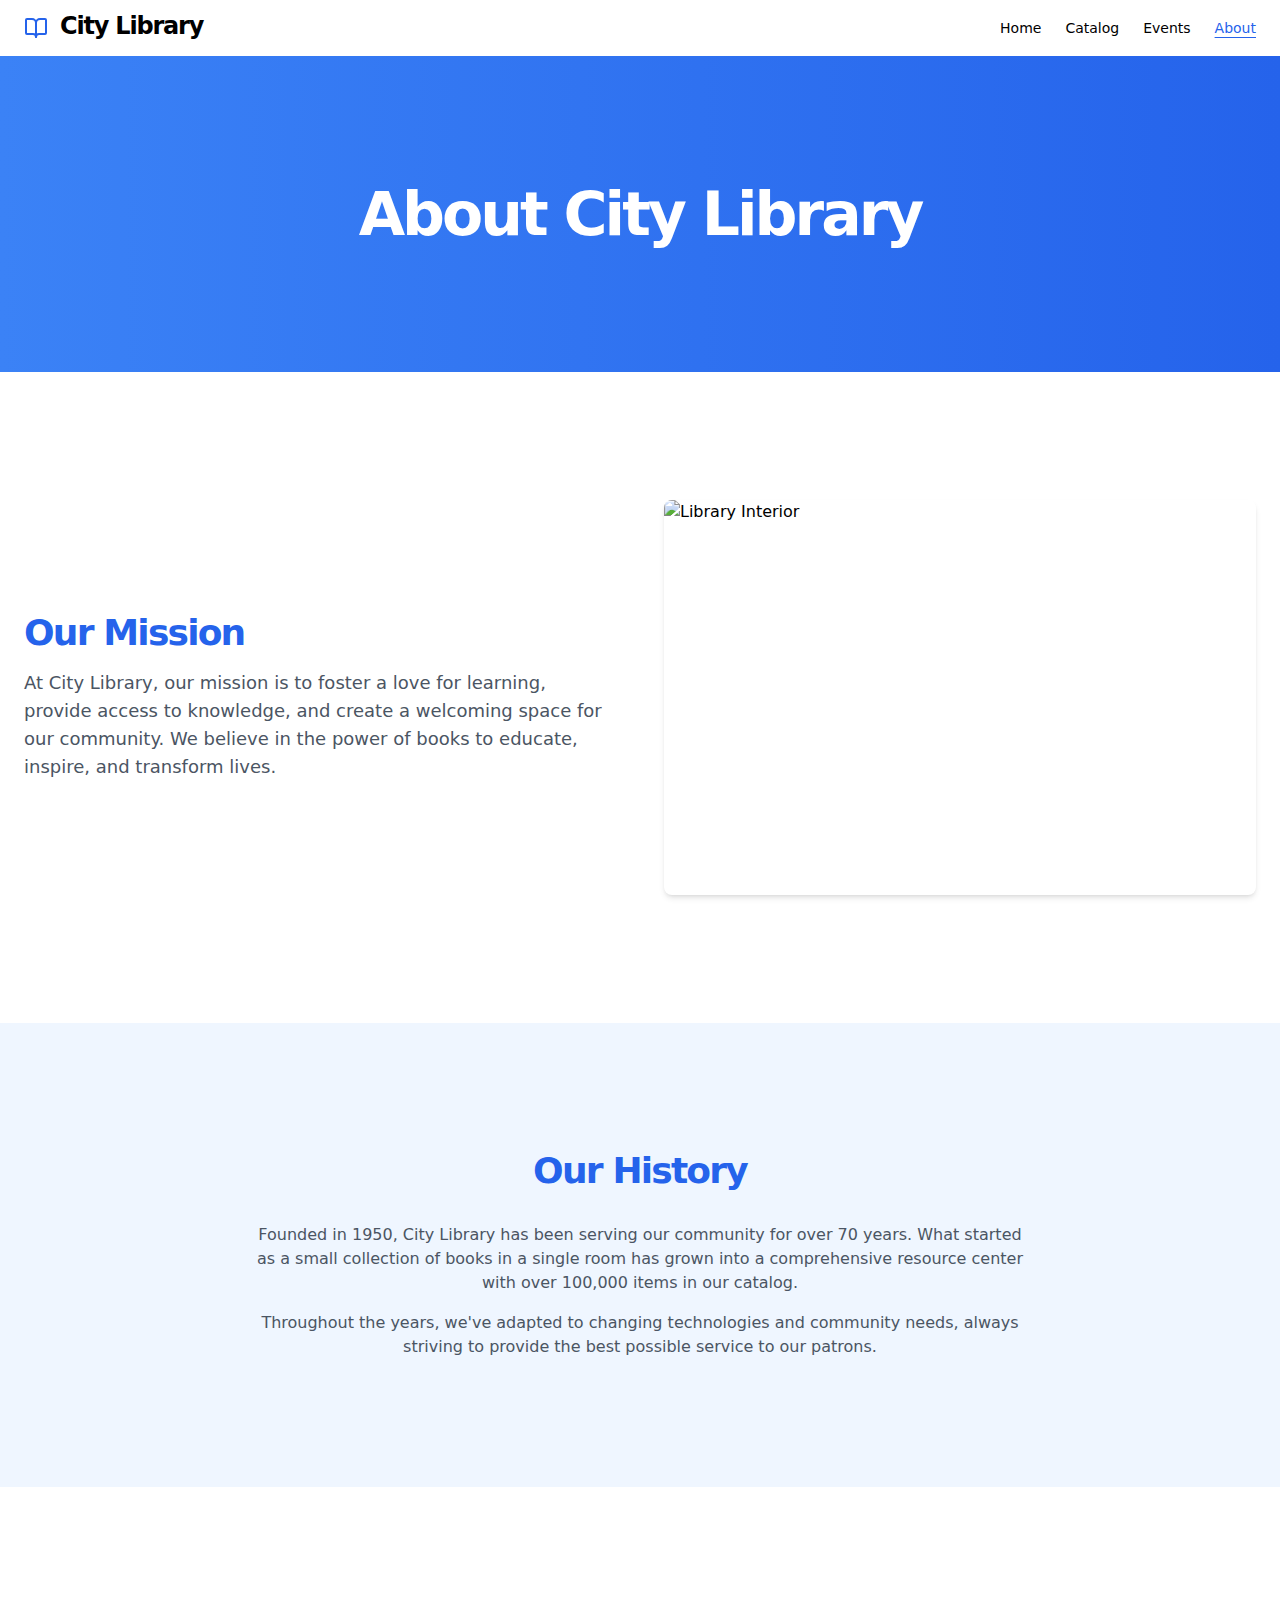
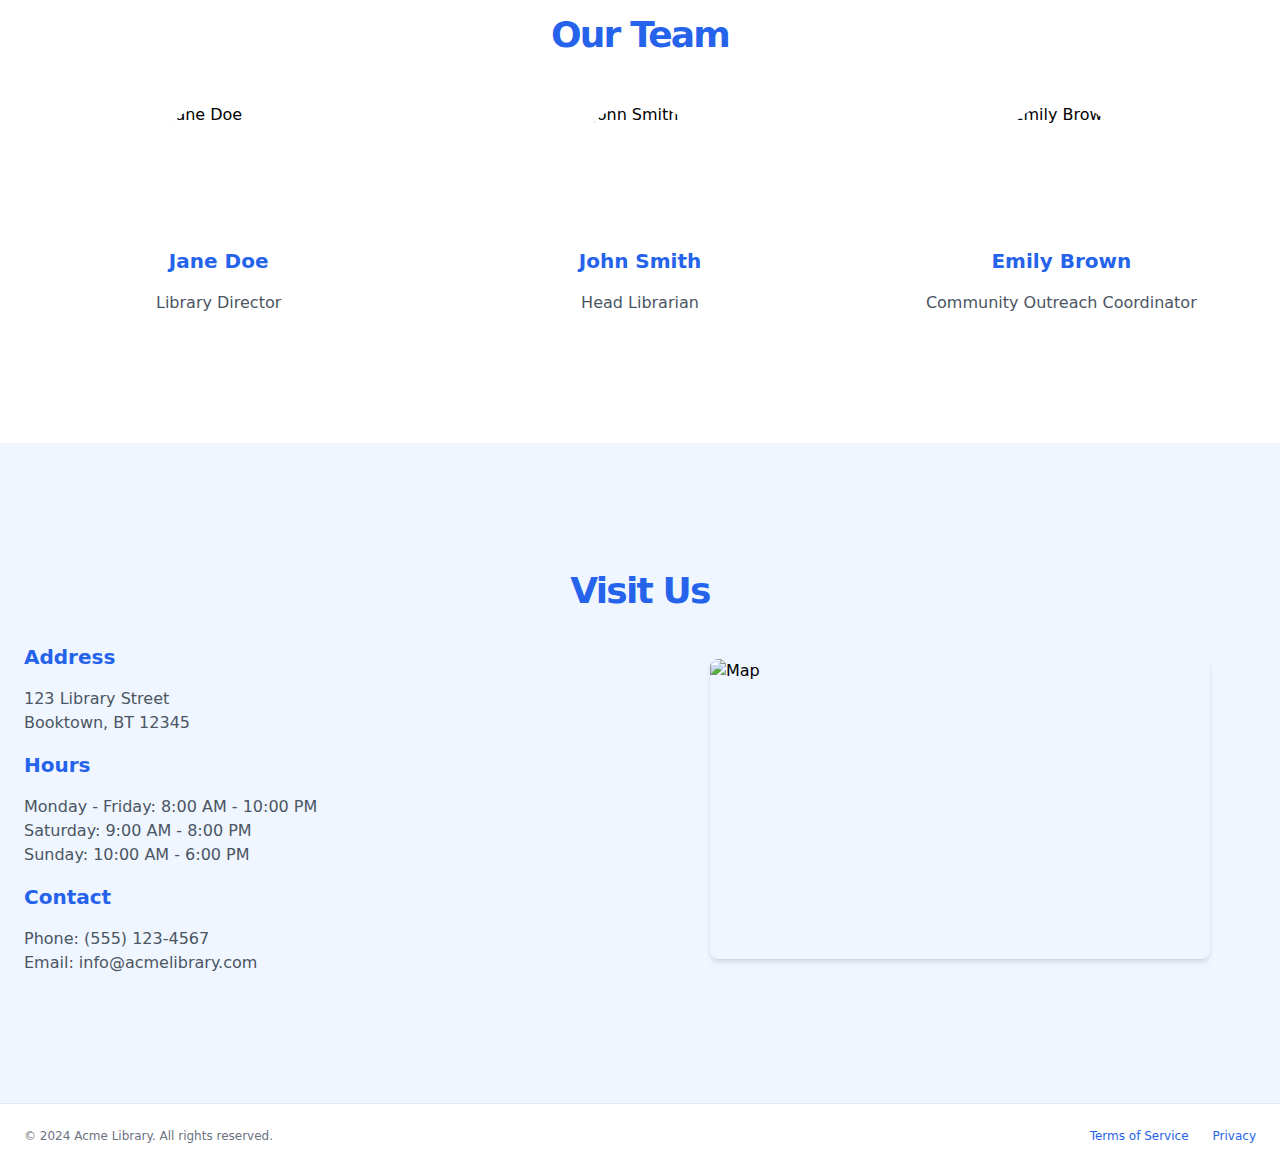
==== about.html @ 74dc0967 "Pages Almost fully functional" ====
<!DOCTYPE html>
<html lang="en">
<head>
    <meta charset="UTF-8">
    <meta name="viewport" content="width=device-width, initial-scale=1.0">
    <title>About City Library</title>
    <script src="js/tailwind.js"></script>
    <link rel="stylesheet" href="css/tailwind.min.css">
    <script src="js/lucide.min.js"></script>
</head>
<body class="flex flex-col min-h-screen bg-gray-50">
    <header class="px-4 lg:px-6 h-14 flex items-center bg-white shadow-sm">
        <a href="index.html" class="flex items-center justify-center">
            <i data-lucide="book-open" class="h-6 w-6 text-blue-600"></i>
            <span class="text-2xl font-bold tracking-tighter sm:text-2xl ml-3 -mt-1">City Library</span>
        </a>
        <nav class="ml-auto flex gap-4 sm:gap-6">
            <a href="index.html" class="text-sm font-medium hover:text-blue-600 hover:underline underline-offset-4">Home</a>
            <a href="catalog.html" class="text-sm font-medium hover:text-blue-600 hover:underline underline-offset-4">Catalog</a>
            <a href="events" class="text-sm font-medium hover:text-blue-600 hover:underline underline-offset-4">Events</a>
            <a href="about.html" class="text-sm font-medium text-blue-600 underline underline-offset-4">About</a>
        </nav>
    </header>
    <main class="flex-1">
        <section class="w-full py-12 md:py-24 lg:py-32 bg-gradient-to-r from-blue-500 to-blue-600">
            <div class="container px-4 md:px-6 mx-auto">
                <h1 class="text-3xl font-bold tracking-tighter sm:text-5xl xl:text-6xl/none text-white text-center">
                    About City Library
                </h1>
            </div>
        </section>
        <section class="w-full py-12 md:py-24 lg:py-32 bg-white">
            <div class="container px-4 md:px-6 mx-auto">
                <div class="grid gap-6 lg:grid-cols-2 lg:gap-12 items-center">
                    <div class="space-y-4">
                        <h2 class="text-3xl font-bold tracking-tighter sm:text-4xl text-blue-600">Our Mission</h2>
                        <p class="text-gray-600 text-lg">
                            At City Library, our mission is to foster a love for learning, provide access to knowledge, and create a welcoming space for our community. We believe in the power of books to educate, inspire, and transform lives.
                        </p>
                    </div>
                    <div class="flex justify-center">
                        <img src="/placeholder.svg?height=400&width=600" alt="Library Interior" class="rounded-lg shadow-md object-cover" width="600" height="400">
                    </div>
                </div>
            </div>
        </section>
        <section class="w-full py-12 md:py-24 lg:py-32 bg-blue-50">
            <div class="container px-4 md:px-6 mx-auto">
                <h2 class="text-3xl font-bold tracking-tighter sm:text-4xl text-blue-600 text-center mb-8">Our History</h2>
                <div class="space-y-4 max-w-3xl mx-auto text-center">
                    <p class="text-gray-600">
                        Founded in 1950, City Library has been serving our community for over 70 years. What started as a small collection of books in a single room has grown into a comprehensive resource center with over 100,000 items in our catalog.
                    </p>
                    <p class="text-gray-600">
                        Throughout the years, we've adapted to changing technologies and community needs, always striving to provide the best possible service to our patrons.
                    </p>
                </div>
            </div>
        </section>
        <section class="w-full py-12 md:py-24 lg:py-32 bg-white">
            <div class="container px-4 md:px-6 mx-auto">
                <h2 class="text-3xl font-bold tracking-tighter sm:text-4xl text-blue-600 text-center mb-12">Our Team</h2>
                <div class="grid gap-8 md:grid-cols-2 lg:grid-cols-3">
                    <div class="flex flex-col items-center space-y-4">
                        <img src="/placeholder.svg?height=150&width=150" alt="Jane Doe" class="w-32 h-32 rounded-full object-cover">
                        <h3 class="text-xl font-semibold text-blue-600">Jane Doe</h3>
                        <p class="text-gray-600">Library Director</p>
                    </div>
                    <div class="flex flex-col items-center space-y-4">
                        <img src="/placeholder.svg?height=150&width=150" alt="John Smith" class="w-32 h-32 rounded-full object-cover">
                        <h3 class="text-xl font-semibold text-blue-600">John Smith</h3>
                        <p class="text-gray-600">Head Librarian</p>
                    </div>
                    <div class="flex flex-col items-center space-y-4">
                        <img src="/placeholder.svg?height=150&width=150" alt="Emily Brown" class="w-32 h-32 rounded-full object-cover">
                        <h3 class="text-xl font-semibold text-blue-600">Emily Brown</h3>
                        <p class="text-gray-600">Community Outreach Coordinator</p>
                    </div>
                </div>
            </div>
        </section>
        <section class="w-full py-12 md:py-24 lg:py-32 bg-blue-50">
            <div class="container px-4 md:px-6 mx-auto">
                <h2 class="text-3xl font-bold tracking-tighter sm:text-4xl text-blue-600 text-center mb-8">Visit Us</h2>
                <div class="grid gap-6 lg:grid-cols-2 lg:gap-12">
                    <div class="space-y-4">
                        <h3 class="text-xl font-semibold text-blue-600">Address</h3>
                        <p class="text-gray-600">
                            123 Library Street<br>
                            Booktown, BT 12345
                        </p>
                        <h3 class="text-xl font-semibold text-blue-600">Hours</h3>
                        <p class="text-gray-600">
                            Monday - Friday: 8:00 AM - 10:00 PM<br>
                            Saturday: 9:00 AM - 8:00 PM<br>
                            Sunday: 10:00 AM - 6:00 PM
                        </p>
                        <h3 class="text-xl font-semibold text-blue-600">Contact</h3>
                        <p class="text-gray-600">
                            Phone: (555) 123-4567<br>
                            Email: info@acmelibrary.com
                        </p>
                    </div>
                    <div class="flex justify-center items-center">
                        <img src="/placeholder.svg?height=300&width=500" alt="Map" class="rounded-lg shadow-md object-cover" width="500" height="300">
                    </div>
                </div>
            </div>
        </section>
    </main>
    <footer class="flex flex-col gap-2 sm:flex-row py-6 w-full shrink-0 items-center px-4 md:px-6 border-t bg-white">
        <p class="text-xs text-gray-500">© 2024 Acme Library. All rights reserved.</p>
        <nav class="sm:ml-auto flex gap-4 sm:gap-6">
            <a class="text-xs hover:underline underline-offset-4 text-blue-600" href="#">Terms of Service</a>
            <a class="text-xs hover:underline underline-offset-4 text-blue-600" href="#">Privacy</a>
        </nav>
    </footer>
    <script>
        lucide.createIcons();
    </script>
</body>
</html>
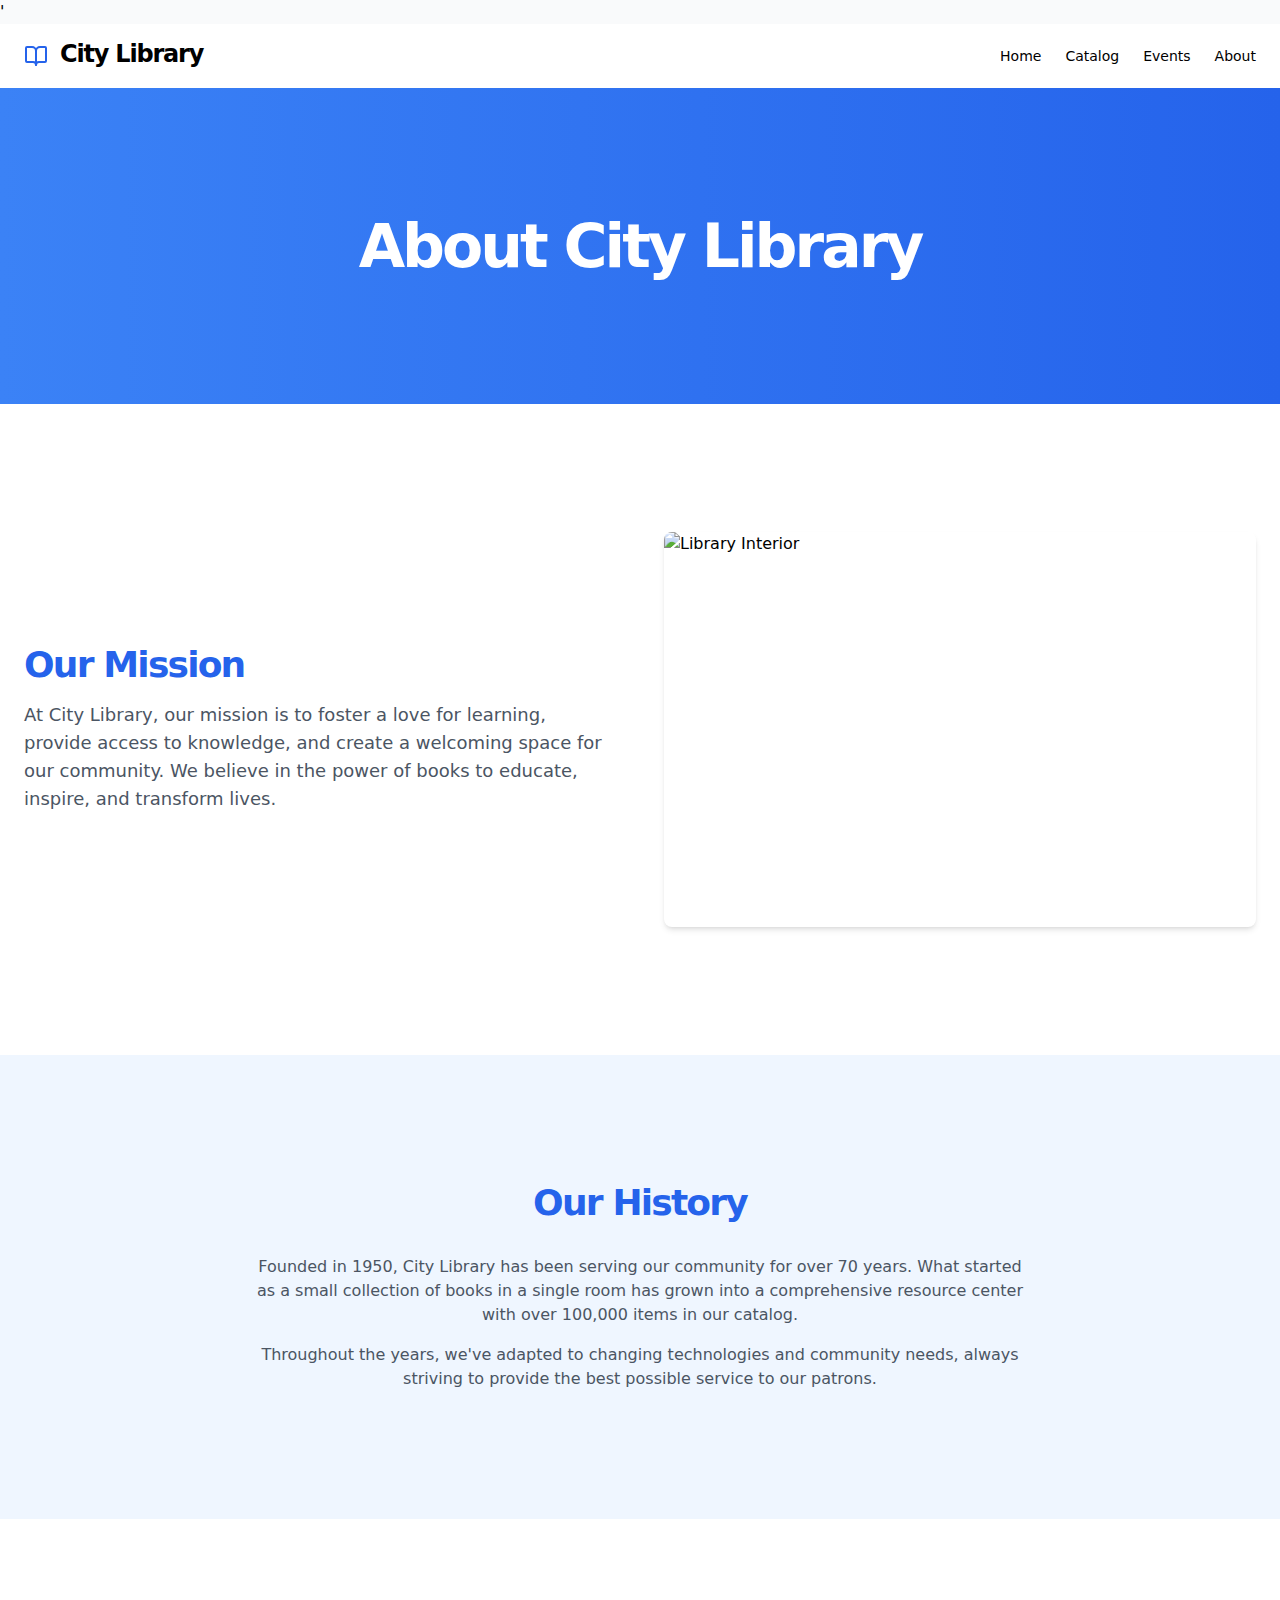
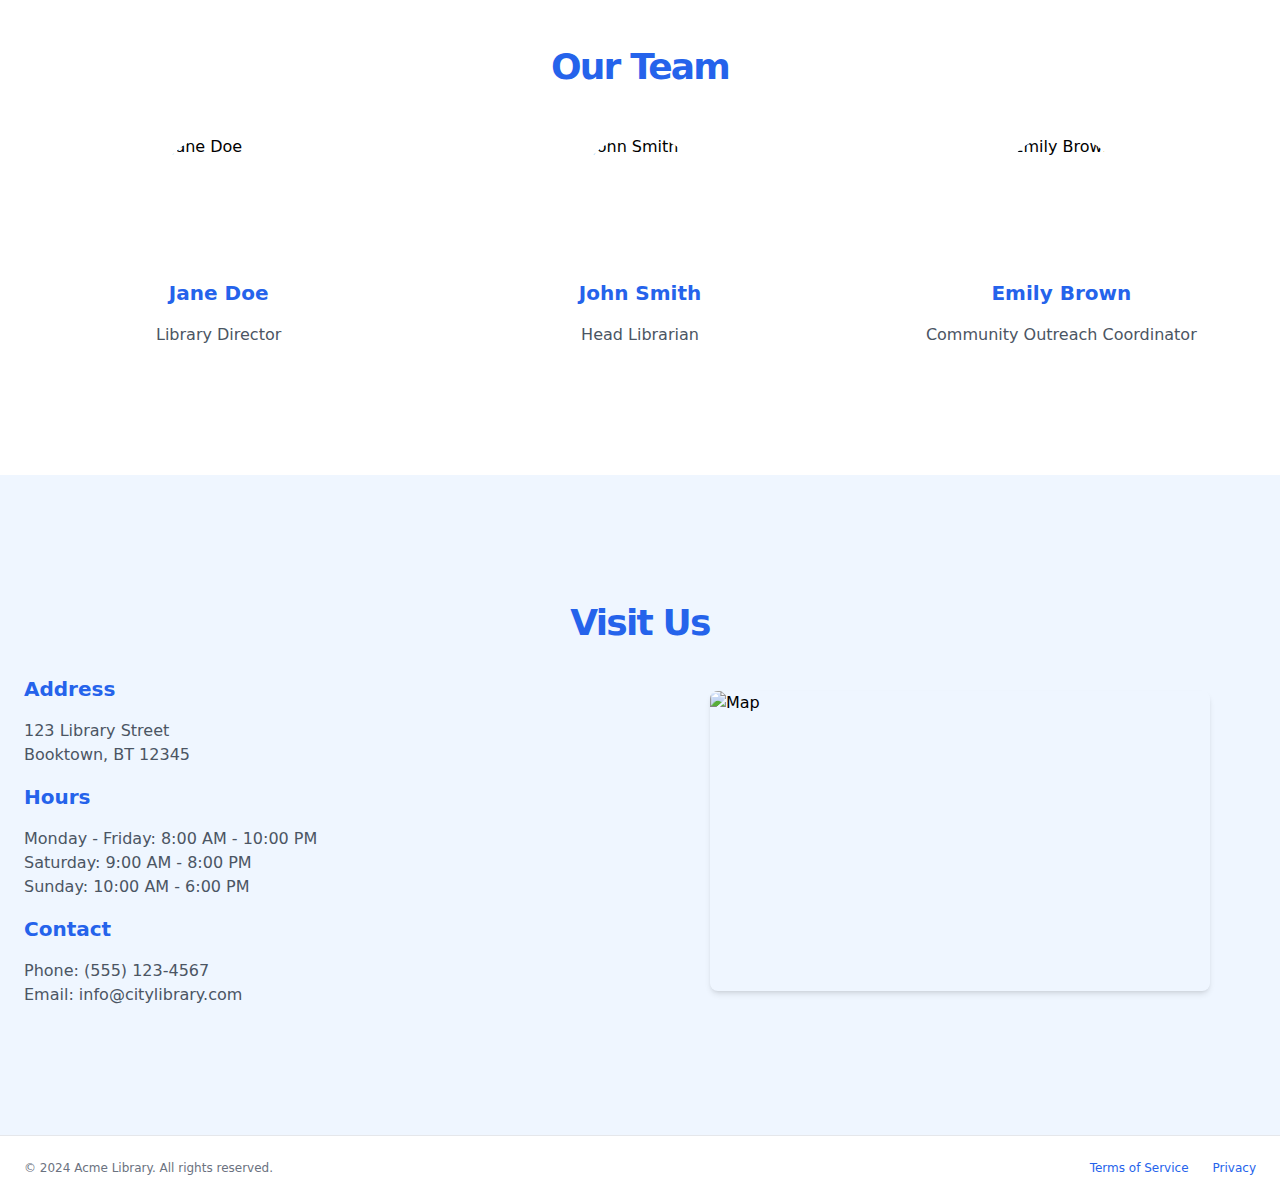
==== commit a80a862c: "All Pages almost functional" ====
--- a/about.html
+++ b/about.html
@@ -5,21 +5,37 @@
     <meta name="viewport" content="width=device-width, initial-scale=1.0">
     <title>About City Library</title>
     <script src="js/tailwind.js"></script>
-    <link rel="stylesheet" href="css/tailwind.min.css">
+    <link rel="stylesheet" href="css/tailwind.min.css">'
     <script src="js/lucide.min.js"></script>
 </head>
 <body class="flex flex-col min-h-screen bg-gray-50">
-    <header class="px-4 lg:px-6 h-14 flex items-center bg-white shadow-sm">
-        <a href="index.html" class="flex items-center justify-center">
+    <header class="px-4 lg:px-6 h-16 flex items-center bg-white shadow-sm">
+        <a href="#" class="flex items-center justify-center">
             <i data-lucide="book-open" class="h-6 w-6 text-blue-600"></i>
             <span class="text-2xl font-bold tracking-tighter sm:text-2xl ml-3 -mt-1">City Library</span>
         </a>
-        <nav class="ml-auto flex gap-4 sm:gap-6">
-            <a href="index.html" class="text-sm font-medium hover:text-blue-600 hover:underline underline-offset-4">Home</a>
+        <nav class="ml-auto flex gap-4 sm:gap-6 hidden lg:flex">
+            <a href="index.html"
+                class="text-sm font-medium hover:text-blue-600 hover:underline underline-offset-4">Home</a>
             <a href="catalog.html" class="text-sm font-medium hover:text-blue-600 hover:underline underline-offset-4">Catalog</a>
-            <a href="events" class="text-sm font-medium hover:text-blue-600 hover:underline underline-offset-4">Events</a>
-            <a href="about.html" class="text-sm font-medium text-blue-600 underline underline-offset-4">About</a>
+            <a href="events.html" class="text-sm font-medium hover:text-blue-600 hover:underline underline-offset-4">Events</a>
+            <a href="about.html" class="text-sm font-medium hover:text-blue-600 hover:underline underline-offset-4">About</a>
         </nav>
+        <!-- Mobile Navigation Menu (Hamburger) -->
+        <button class="lg:hidden flex ml-auto" id="mobile-menu-button">
+            <i class="w-6 h-6 text-blue-600">☰</i>
+        </button>
+        <!-- Mobile Menu (Hidden by default) -->
+        <div id="mobile-menu" class="lg:hidden hidden absolute top-14 right-4 bg-white shadow-lg rounded-lg w-48 p-4">
+            <a href="index.html"
+                class="block text-sm font-medium hover:text-blue-600 hover:underline underline-offset-4 py-2">Home</a>
+            <a href="catalog.html"
+                class="block text-sm font-medium hover:text-blue-600 hover:underline underline-offset-4 py-2">Catalog</a>
+            <a href="events.html"
+                class="block text-sm font-medium hover:text-blue-600 hover:underline underline-offset-4 py-2">Events</a>
+            <a href="about.html"
+                class="block text-sm font-medium hover:text-blue-600 hover:underline underline-offset-4 py-2">About</a>
+        </div>
     </header>
     <main class="flex-1">
         <section class="w-full py-12 md:py-24 lg:py-32 bg-gradient-to-r from-blue-500 to-blue-600">
@@ -98,7 +114,7 @@
                         <h3 class="text-xl font-semibold text-blue-600">Contact</h3>
                         <p class="text-gray-600">
                             Phone: (555) 123-4567<br>
-                            Email: info@acmelibrary.com
+                            Email: info@citylibrary.com
                         </p>
                     </div>
                     <div class="flex justify-center items-center">
